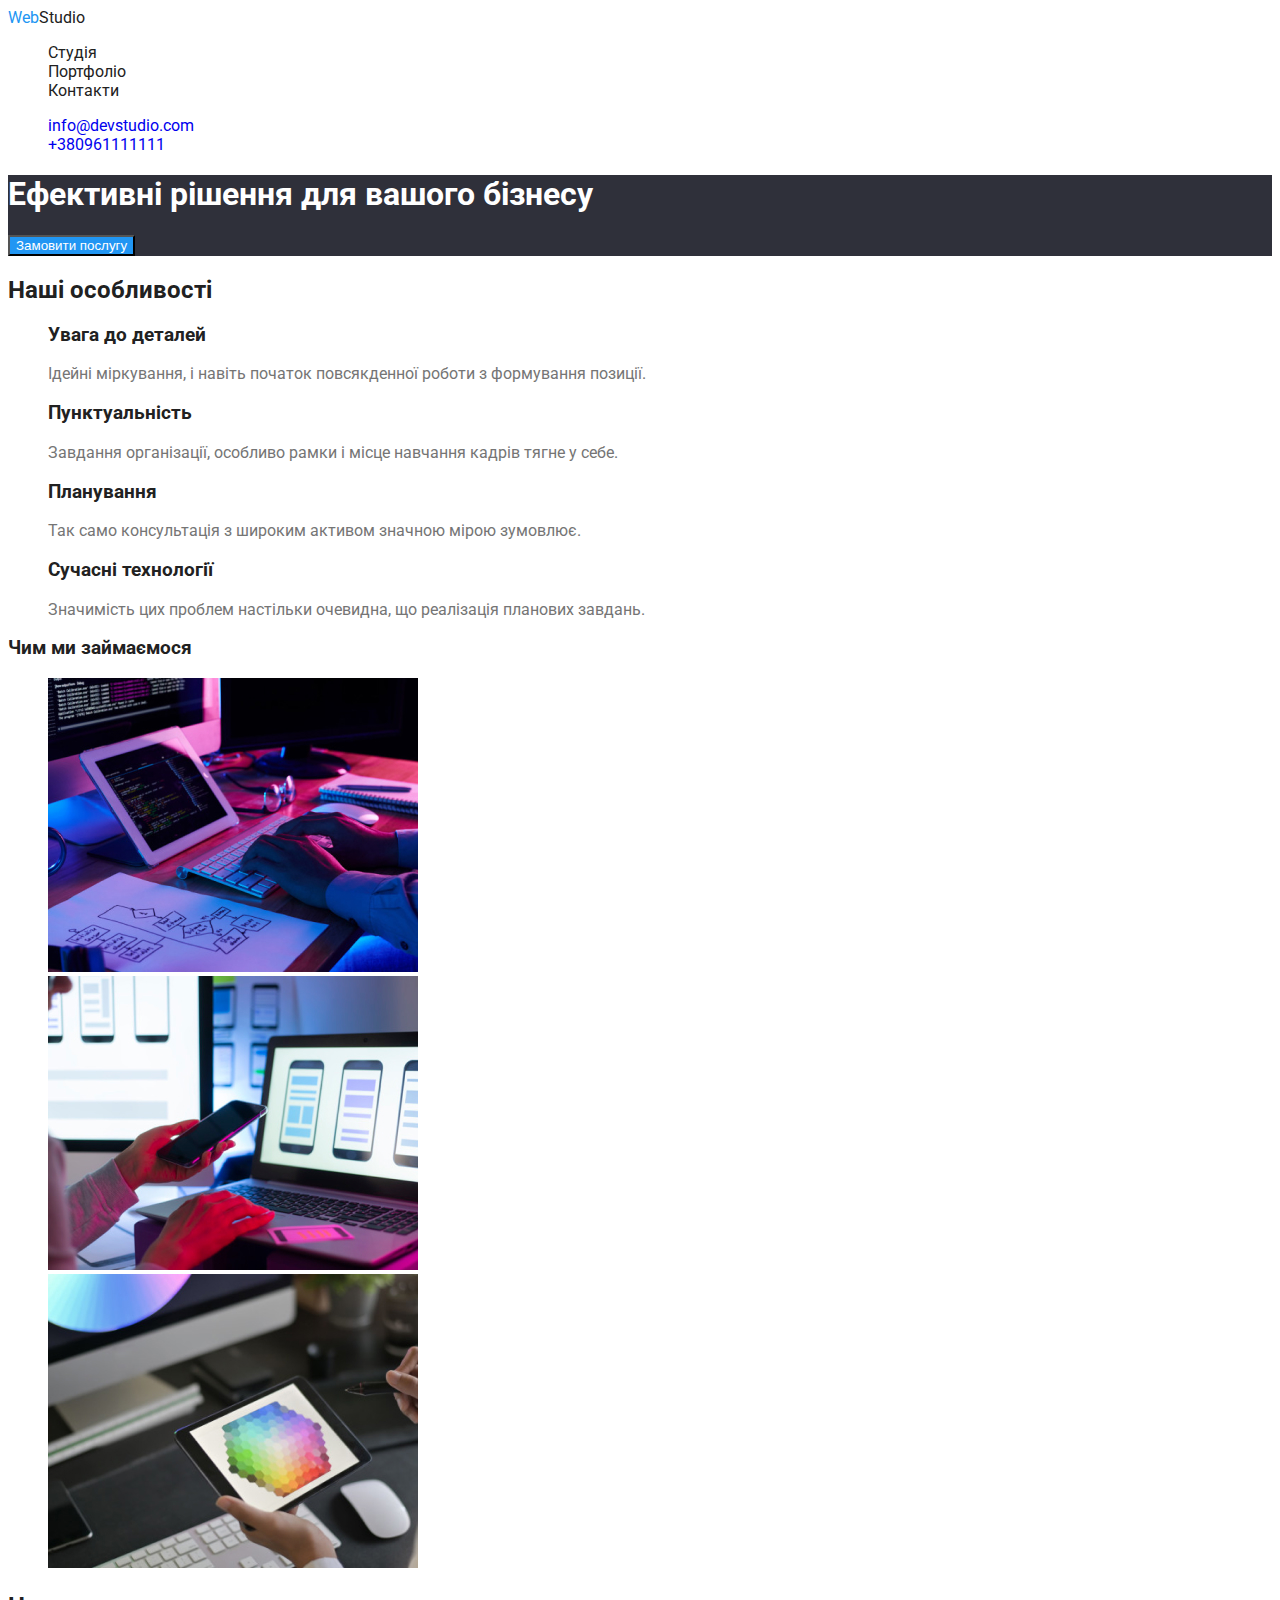
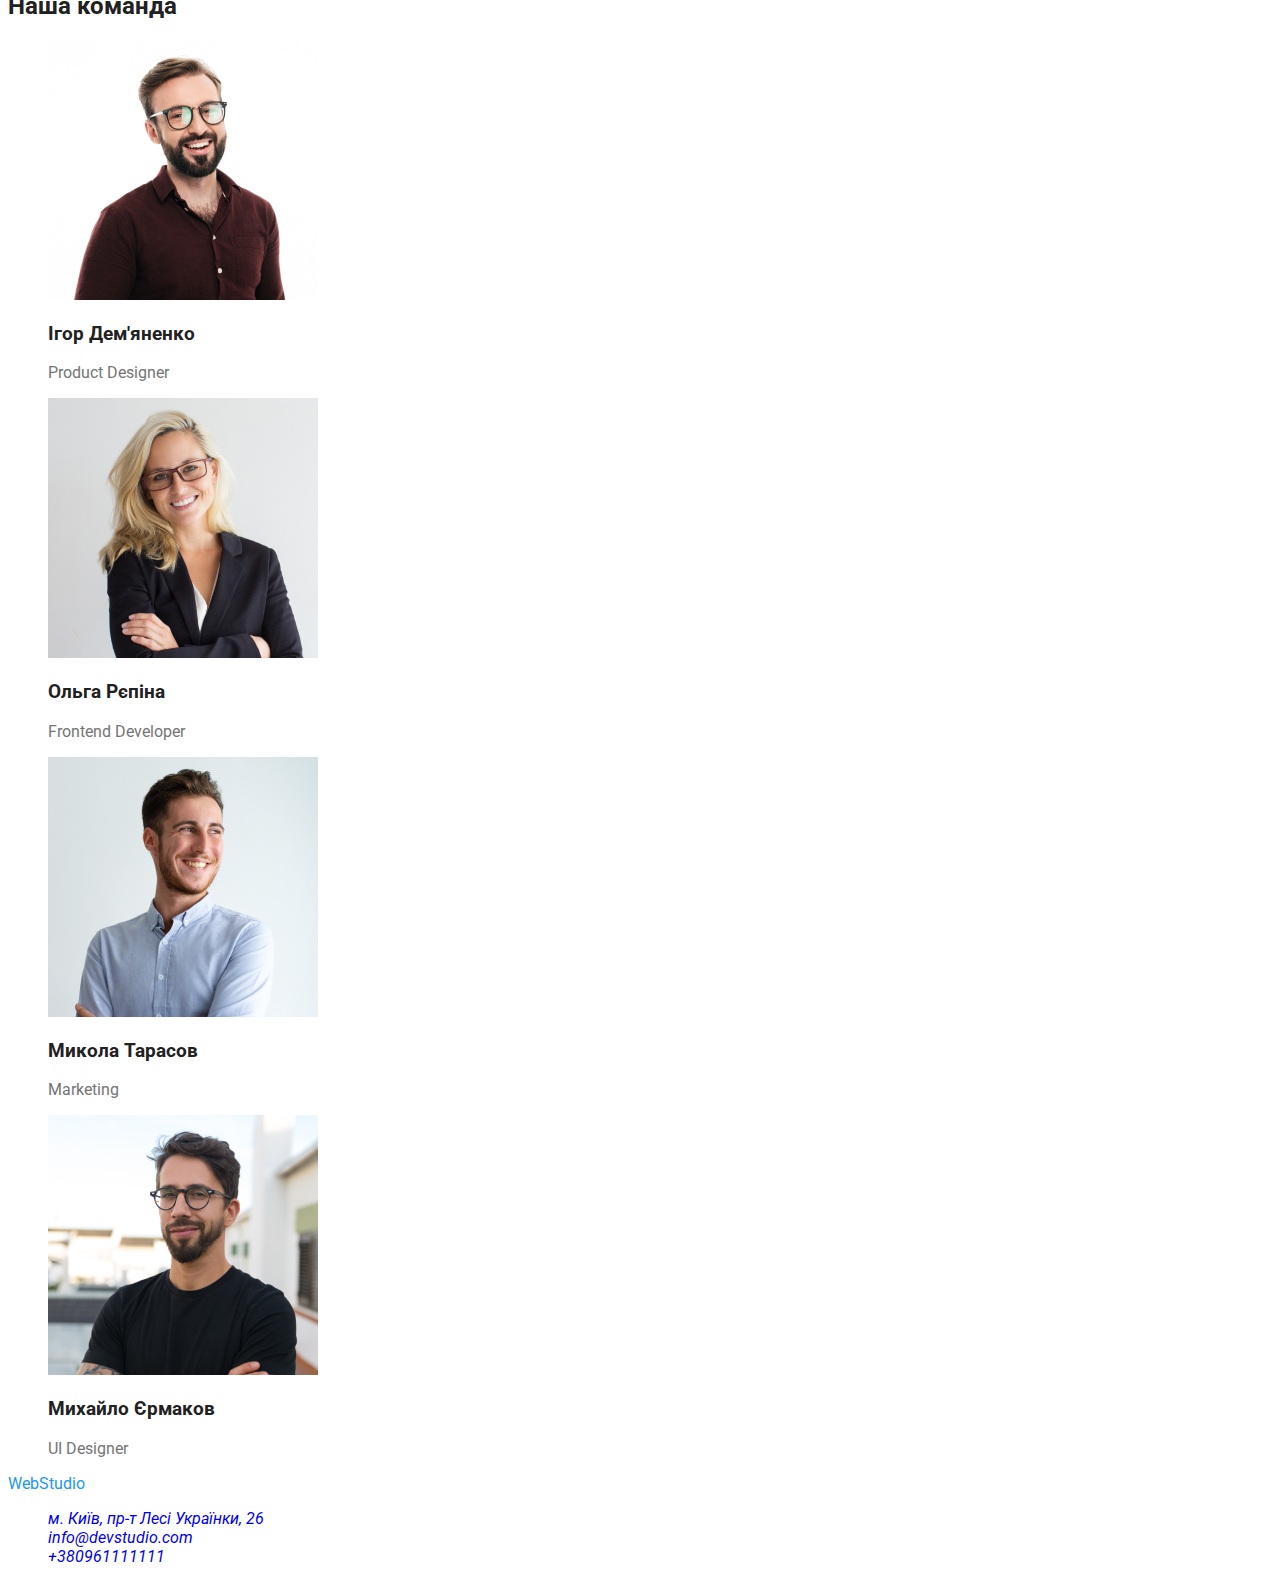
==== index.html @ a3f3ef68 "головна сторінка" ====
<!DOCTYPE html>
<html lang="uk">
<head>
    <meta charset="UTF-8">
    <meta http-equiv="X-UA-Compatible" content="IE=edge">
    <meta name="viewport" content="width=device-width, initial-scale=1.0">
    <title>WebStudio</title>
    <link rel="preconnect" href="https://fonts.googleapis.com">
    <link rel="preconnect" href="https://fonts.gstatic.com" crossorigin>
    <link href="https://fonts.googleapis.com/css2?family=Raleway:wght@700&family=Roboto:wght@400;500;700;900&display=swap" rel="stylesheet">
    <link rel="stylesheet" href="./css/styles.css">
</head>

<body>
<!--Шапка сайта-->
    <header>
     <nav class="logo">  
        <a href="./index.html" class="logo">Web<span class="accent-head">Studio</span></a>
<ul class="site-nav">
    <li><a href="" class="link">Студія</a></li>
    <li><a href="./portfolio.html" class="link">Портфоліо</a></li>
    <li><a href="" class="link">Контакти</a></li>
</ul>
</nav> 
<ul class="site-contact">
    <li><a href="mailto:info@devstudio.com" class="contact-link">info@devstudio.com</a></li>
    <li><a href="tel:+380961111111" class="contact-link">+380961111111</a></li>
</ul>
   </header>
<main>
<!--Герой-->
<div class="hero-section">
        <section class="hero">
            <h1 class="hero-title">Ефективні рішення для вашого бізнесу</h1>
            <button type="button" class="button">
            <a href="" class="button-primary">Замовити послугу</a> 
            </button>
        </section>
</div>
<!--Блок послуги-->
<div>
    <section class="section">
        <h2 class="section-title">Наші особливості</h2>
        <ul class="feature-list">
            <li>
                <h3 class="title">Увага до деталей</h3>
                <p>Ідейні міркування, і навіть початок повсякденної роботи з формування позиції.</p>
            </li>
            <li>
                <h3 class="title">Пунктуальність</h3>
                <p>Завдання організації, особливо рамки і місце навчання кадрів тягне у себе.</p>
            </li>
            <li>
                <h3 class="title">Планування</h3>
                <p>Так само консультація з широким активом значною мірою зумовлює.</p>
            </li>
            <li>
                <h3 class="title">Сучасні технології</h3>
                <p>Значимість цих проблем настільки очевидна, що реалізація планових завдань.</p>
            </li>
    </ul>
    </section>
    
    <section class="section">
        <h3 class="section-title">Чим ми займаємося</h3>
        <ul>
            <li>
                <img src="./images/1.jpg" width="370" alt="Розробка">
            </li>
            <li>
                <img src="./images/2.jpg" width="370" alt="Створення макету">
            </li>
            <li>
                <img src="./images/3.jpg" width="370" alt="Графічне оформлення">
            </li>
        </ul>

    </section>
</div>
<!--Наша команда-->
<div>
    <section class="section">
        <h2 class="section-title">Наша команда</h2>
        <ul>
            <li>
                <img src="./images/team1.jpg" width="270" alt="Дизайнер команди">
                <h3 class="section-title">Ігор Дем'яненко</h3> 
                <p>Product Designer</p>
            </li>
            <li>
                <img src="./images/team2.jpg" width="270" alt="Інтерфейсний розробник">
                <h3 class="section-title">Ольга Рєпіна</h3>
                <p>Frontend Developer</p>
            </li>
            <li>
                <img src="./images/team3.jpg" width="270" alt="Маркетолог">
                <h3 class="section-title">Микола Тарасов</h3>
                <p>Marketing</p>
            </li>
            <li>
                <img src="./images/team4.jpg" width="270" alt="UI Дизайнер">
                <h3 class="section-title">Михайло Єрмаков</h3>
                <p>UI Designer</p>
            </li>
        </ul>
    </section>
</div>
</main>
<!--Футер-->
<footer>
    <div class="footer">
       <a href="./index.html" class="logo">WebStudio</a>
        <address>
        <ul>
            <li><a href="https://goo.gl/maps/CPtrU1FHBa2aNyZL9" target="_blank" rel="noopener noreferrer" >м. Київ, пр-т Лесі Українки, 26</a></li>
            <li><a href="mailto:info@devstudio.com" >info@devstudio.com</a></li>
            <li><a href="tel:+380961111111">+380961111111</a></li>
        </ul>
        </address>   
    </div>
</footer>

</body>

</html>
---- css/styles.css ----
/* Колір основного тексту #212121 */
/* Вторинний колір тексту #757575 */
/* Вторинний колір фону #2F303A / #F5F4FA */
/* Білий #FFFFFF */
/* Акцент #2196F3 */
/* Вторинний колір фону #2F303A */

:root{ --primary-text-color:#212121;
       --title-text-color:#757575;
     --accent-color: #2196F3;
    --primary-white-color: #fff;
  --secondary-bcg-color:#2F303A;}

body { background-color:var(--primary-white-color);
color: var(--title-text-color);
font-family: 'Roboto',sans-serif;}
ul {list-style: none;}
a {text-decoration: none;}

/* Шапка сайта */
.logo{color:var(--accent-color); text-decoration: none;}
.accent-head{ color:var(--primary-text-color);}
.site-nav .link { color:var(--primary-text-color); text-decoration: none;}
.site-nav .link:hover , .site-nav .link:focus { color:var(--accent-color);text-decoration: none;}

.site-contact {color: var(--primary-text-color);}
.site-contact .contact-link:hover , .site-contact .contact-link:focus { color:var(--accent-color);}

/* Hero */
.hero-section{ background-color:var(--secondary-bcg-color);}
.hero-title {color:var(--primary-white-color);}


/* Button */
.button { background-color: var(--accent-color);}


.button-primary{ color: var(--primary-white-color);
background-color: var(--accent-color);}

/* Section */
.section-title {color:var(--primary-text-color); }

/* Features */
.feature-list .title { color:var(--primary-text-color);}

/* Footer */
.footer{color: var(--secondary-bcg-color);}
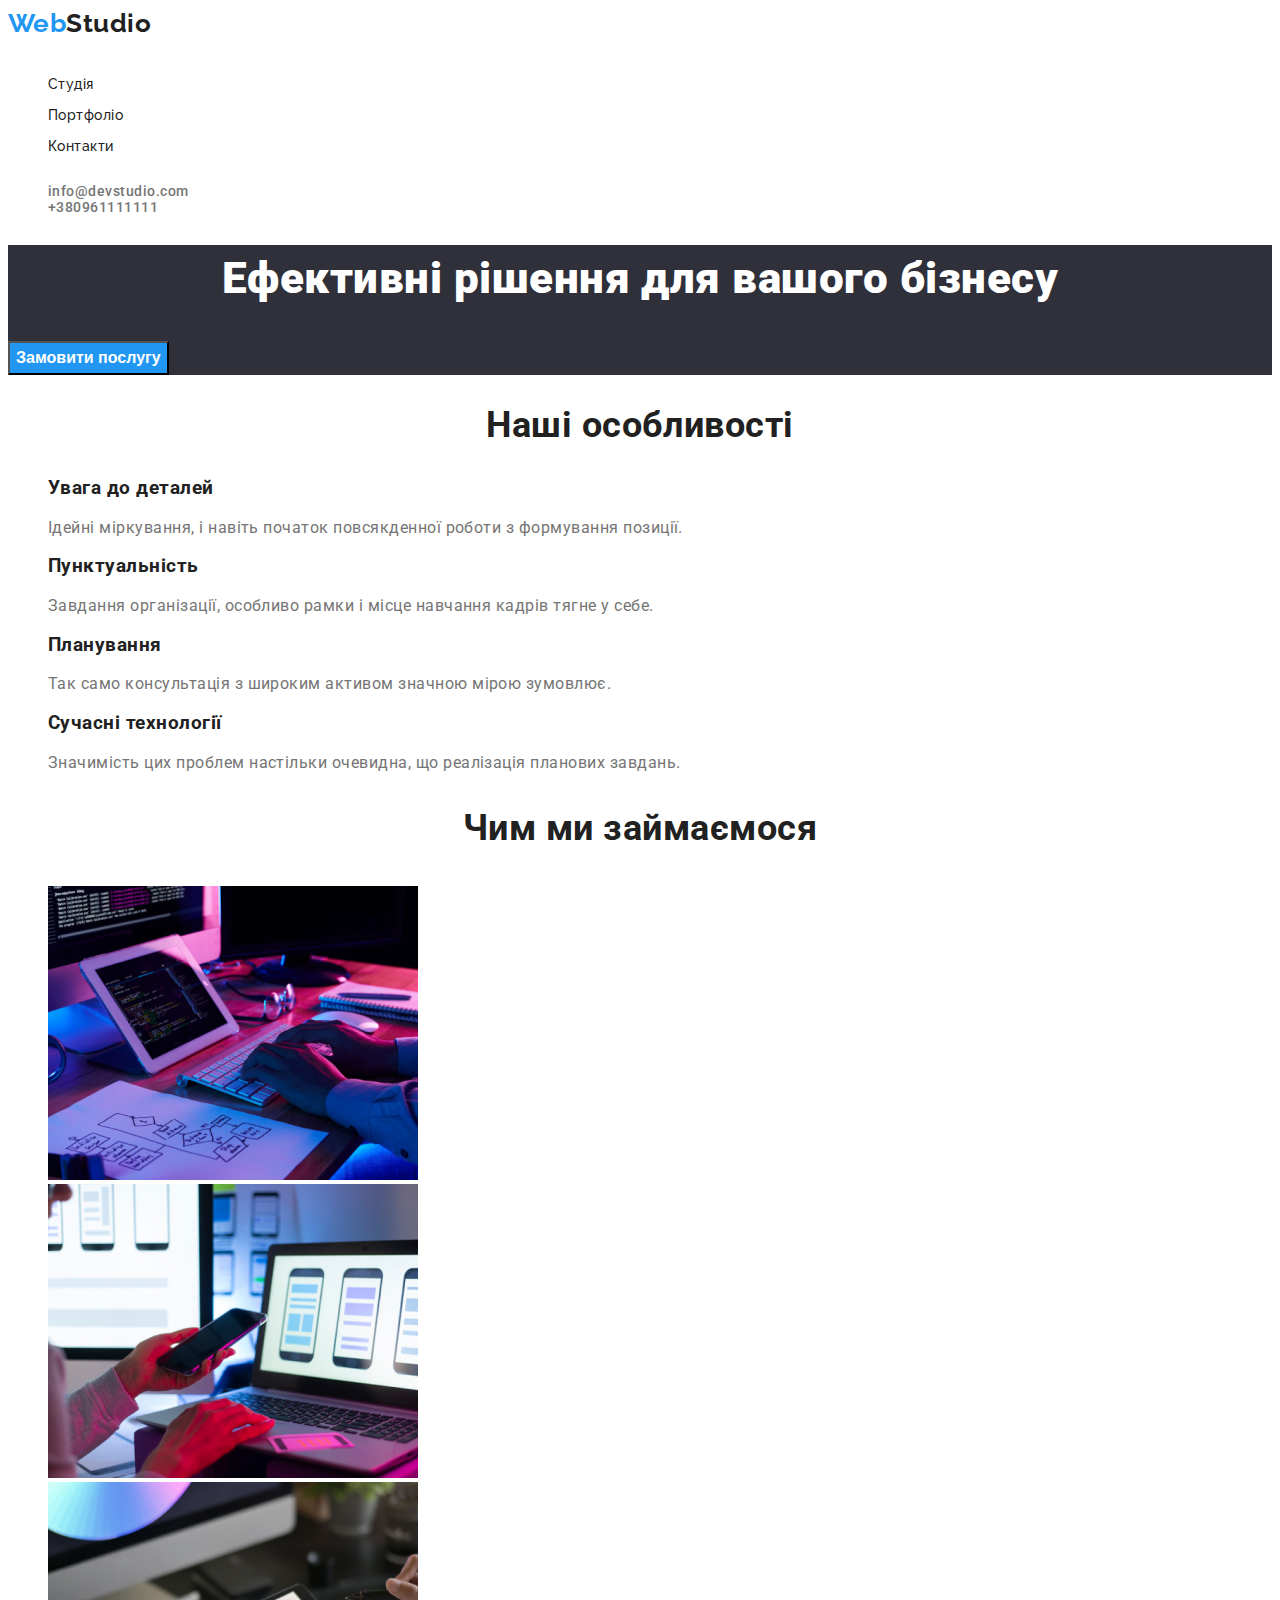
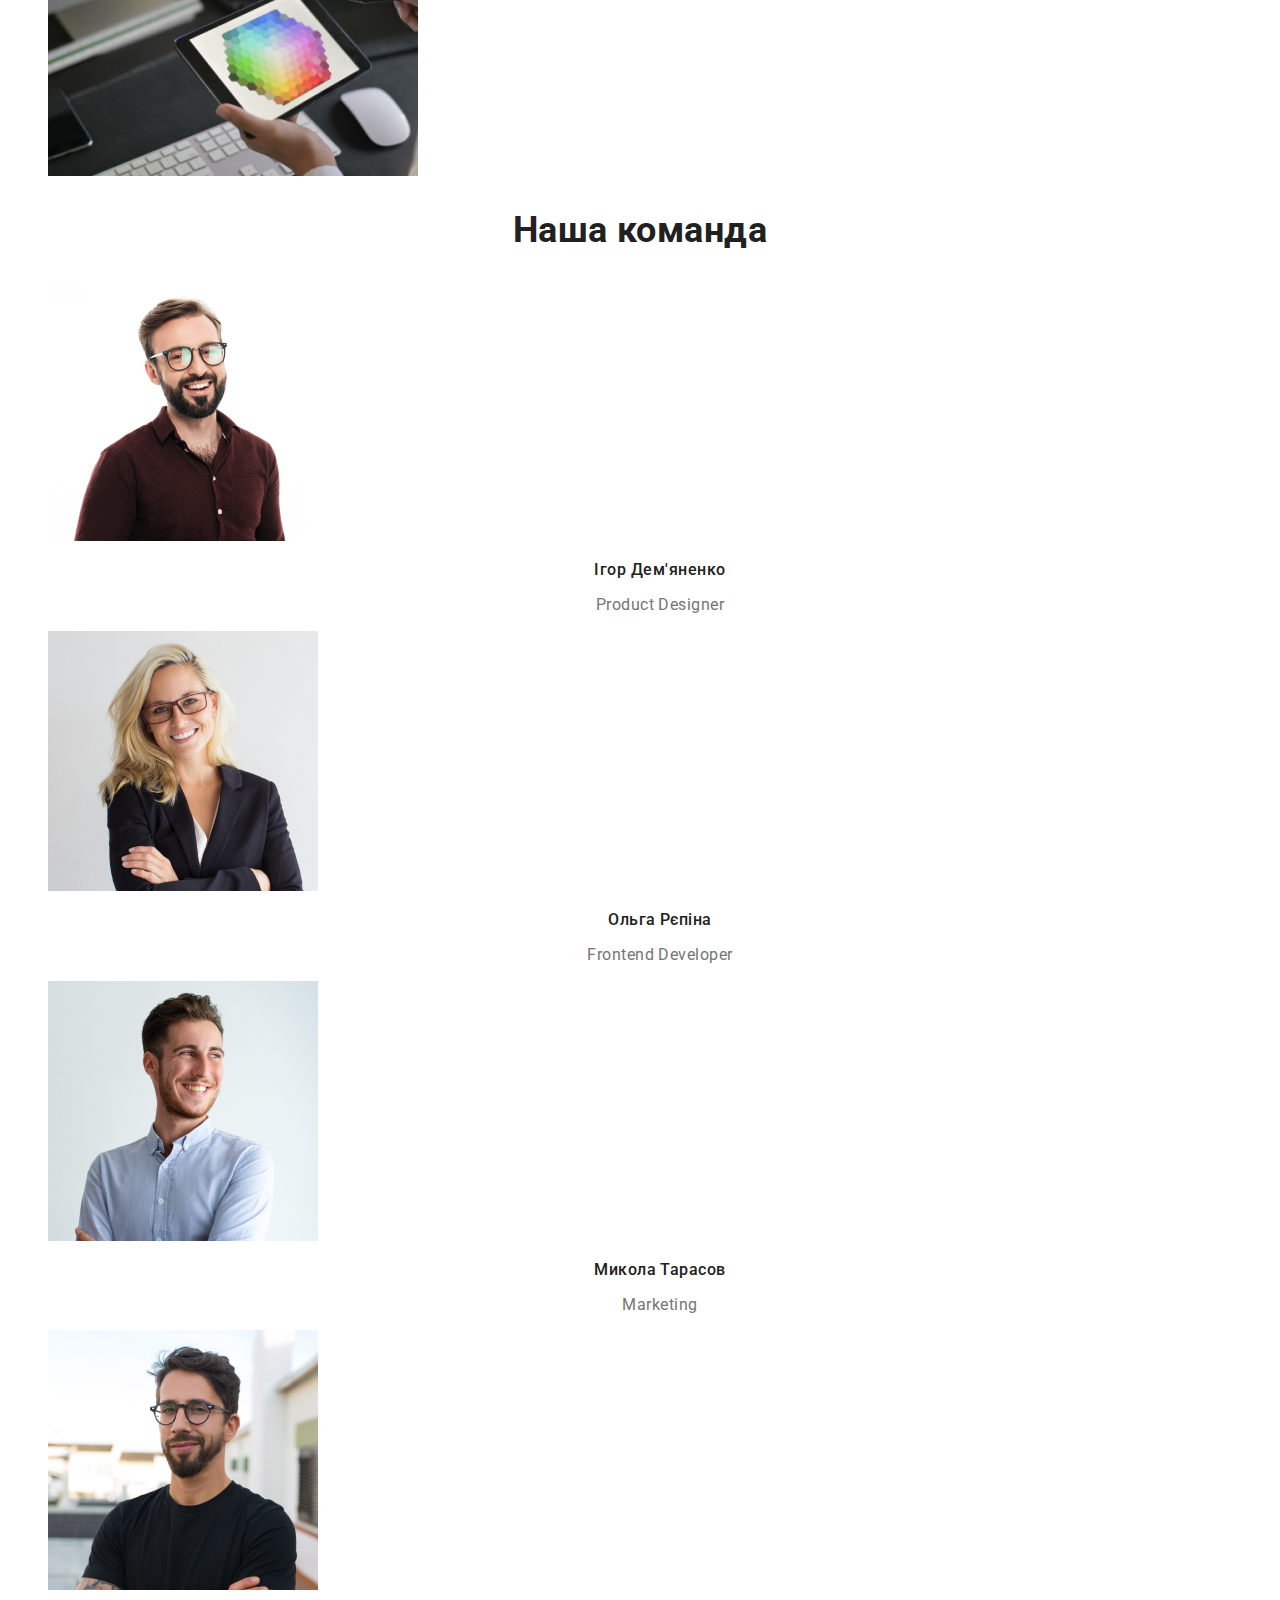
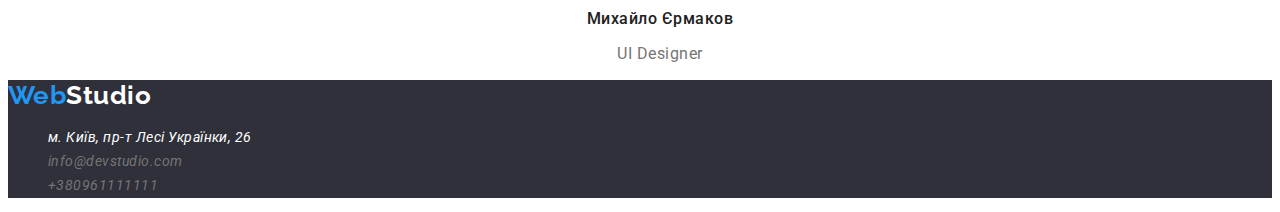
==== commit dc40d160: "оновлена головна сторінка" ====
--- a/index.html
+++ b/index.html
@@ -17,7 +17,7 @@
      <nav class="logo">  
         <a href="./index.html" class="logo">Web<span class="accent-head">Studio</span></a>
 <ul class="site-nav">
-    <li><a href="" class="link">Студія</a></li>
+    <li><a href="./index.html" class="link">Студія</a></li>
     <li><a href="./portfolio.html" class="link">Портфоліо</a></li>
     <li><a href="" class="link">Контакти</a></li>
 </ul>
@@ -32,8 +32,8 @@
 <div class="hero-section">
         <section class="hero">
             <h1 class="hero-title">Ефективні рішення для вашого бізнесу</h1>
-            <button type="button" class="button">
-            <a href="" class="button-primary">Замовити послугу</a> 
+            <button type="button" class="hero-button">
+            <a href="" class="text">Замовити послугу</a> 
             </button>
         </section>
 </div>
@@ -84,23 +84,23 @@
         <ul>
             <li>
                 <img src="./images/team1.jpg" width="270" alt="Дизайнер команди">
-                <h3 class="section-title">Ігор Дем'яненко</h3> 
-                <p>Product Designer</p>
+                <h3 class="team">Ігор Дем'яненко</h3> 
+                <p class="position">Product Designer</p>
             </li>
             <li>
                 <img src="./images/team2.jpg" width="270" alt="Інтерфейсний розробник">
-                <h3 class="section-title">Ольга Рєпіна</h3>
-                <p>Frontend Developer</p>
+                <h3 class="team">Ольга Рєпіна</h3>
+                <p class="position">Frontend Developer</p>
             </li>
             <li>
                 <img src="./images/team3.jpg" width="270" alt="Маркетолог">
-                <h3 class="section-title">Микола Тарасов</h3>
-                <p>Marketing</p>
+                <h3 class="team">Микола Тарасов</h3>
+                <p class="position">Marketing</p>
             </li>
             <li>
                 <img src="./images/team4.jpg" width="270" alt="UI Дизайнер">
-                <h3 class="section-title">Михайло Єрмаков</h3>
-                <p>UI Designer</p>
+                <h3 class="team">Михайло Єрмаков</h3>
+                <p class="position">UI Designer</p>
             </li>
         </ul>
     </section>
@@ -109,12 +109,12 @@
 <!--Футер-->
 <footer>
     <div class="footer">
-       <a href="./index.html" class="logo">WebStudio</a>
+       <a href="./index.html" class="logo-footer">Web<span class="accent-footer">Studio</span></a>
         <address>
         <ul>
-            <li><a href="https://goo.gl/maps/CPtrU1FHBa2aNyZL9" target="_blank" rel="noopener noreferrer" >м. Київ, пр-т Лесі Українки, 26</a></li>
-            <li><a href="mailto:info@devstudio.com" >info@devstudio.com</a></li>
-            <li><a href="tel:+380961111111">+380961111111</a></li>
+            <li><a href="https://goo.gl/maps/CPtrU1FHBa2aNyZL9" target="_blank" rel="noopener noreferrer" class="geo" >м. Київ, пр-т Лесі Українки, 26</a></li>
+            <li><a href="mailto:info@devstudio.com" class="contact-link">info@devstudio.com</a></li>
+            <li><a href="tel:+380961111111" class="contact-link" >+380961111111</a></li>
         </ul>
         </address>   
     </div>
--- a/css/styles.css
+++ b/css/styles.css
@@ -11,40 +11,114 @@
     --primary-white-color: #fff;
   --secondary-bcg-color:#2F303A;}
 
-body { background-color:var(--primary-white-color);
+body { 
+background-color:var(--primary-white-color);
 color: var(--title-text-color);
-font-family: 'Roboto',sans-serif;}
+font-family: 'Roboto',sans-serif;
+letter-spacing: 0.03em;}
+
 ul {list-style: none;}
+
 a {text-decoration: none;}
 
-/* Шапка сайта */
-.logo{color:var(--accent-color); text-decoration: none;}
+/* Site header */
+.logo {color:var(--accent-color); text-decoration: none;
+font-family: 'Raleway';
+font-weight: 700;
+font-size: 26px;
+line-height: 1.19;}
 .accent-head{ color:var(--primary-text-color);}
-.site-nav .link { color:var(--primary-text-color); text-decoration: none;}
+
+.site-nav .link { 
+  color:var(--primary-text-color); text-decoration: none;
+  font-weight: 500;
+  font-size: 14px;
+  line-height: 1.14;
+font-family: inherit;}
 .site-nav .link:hover , .site-nav .link:focus { color:var(--accent-color);text-decoration: none;}
-
-.site-contact {color: var(--primary-text-color);}
+ 
+/* Contacts */
+.site-contact {
+  color: var(--primary-text-color);
+  font-weight: 500;
+  font-size: 14px;
+  line-height: 1.14;}
+.contact-link{color: var(--title-text-color);}
 .site-contact .contact-link:hover , .site-contact .contact-link:focus { color:var(--accent-color);}
 
 /* Hero */
 .hero-section{ background-color:var(--secondary-bcg-color);}
-.hero-title {color:var(--primary-white-color);}
+
+.hero-title {
+  color:var(--primary-white-color);
+  font-weight: 900;
+  font-size: 44px;
+  line-height: 1.5;
+  text-align: center;}
 
 
-/* Button */
-.button { background-color: var(--accent-color);}
+/*  Hero button */
+.hero-button {
+   background-color: var(--accent-color);}
+   .text{color: var(--primary-white-color);
+    font-weight: 700;
+    font-size: 16px;
+    line-height: 1.8;}
 
 
-.button-primary{ color: var(--primary-white-color);
-background-color: var(--accent-color);}
+/* Section */
+.section-title {
+  color:var(--primary-text-color); 
+  font-weight: 700;
+  font-size: 36px;
+  line-height: 1.16;
+  text-align: center;}
 
-/* Section */
-.section-title {color:var(--primary-text-color); }
+  /* Team */
+  .team{ color: var(--primary-text-color);
+    font-style: normal;
+    font-weight: 500;
+    font-size: 16px;
+    line-height: 1.18;
+   text-align: center;}
+   
+   .position{
+    font-size: 16px;
+    line-height: 1.18;
+    text-align: center;}
 
-/* Features */
+   /* Features */
 .feature-list .title { color:var(--primary-text-color);}
 
 /* Footer */
-.footer{color: var(--secondary-bcg-color);}
+.footer { background-color: var(--secondary-bcg-color);
+font-size: 14px;
+line-height: 1.71;}
+.logo-footer { 
+  color: var(--accent-color);
+  font-family: 'Raleway';
+  font-weight: 700;
+  font-size: 26px;
+  line-height: 1.19;}
+.accent-footer { color: var(--primary-white-color);}
+.geo { 
+  color: var(--primary-white-color);
+  font-size: 14px;
+  line-height: 1.71;}
 
 
+
+  /* Portfolio */
+
+  .portfolio-title{ color: var(--primary-text-color);
+  font-weight: 700;
+  font-size: 18px;
+  line-height:2;
+  letter-spacing: 0.06em;}
+  .pf-nav{ }
+  .pf-nav .pf-button:hover , .pf-nav .pf-button:focus { background-color: var(--accent-color);
+    color:var(--primary-white-color);}
+
+
+
+
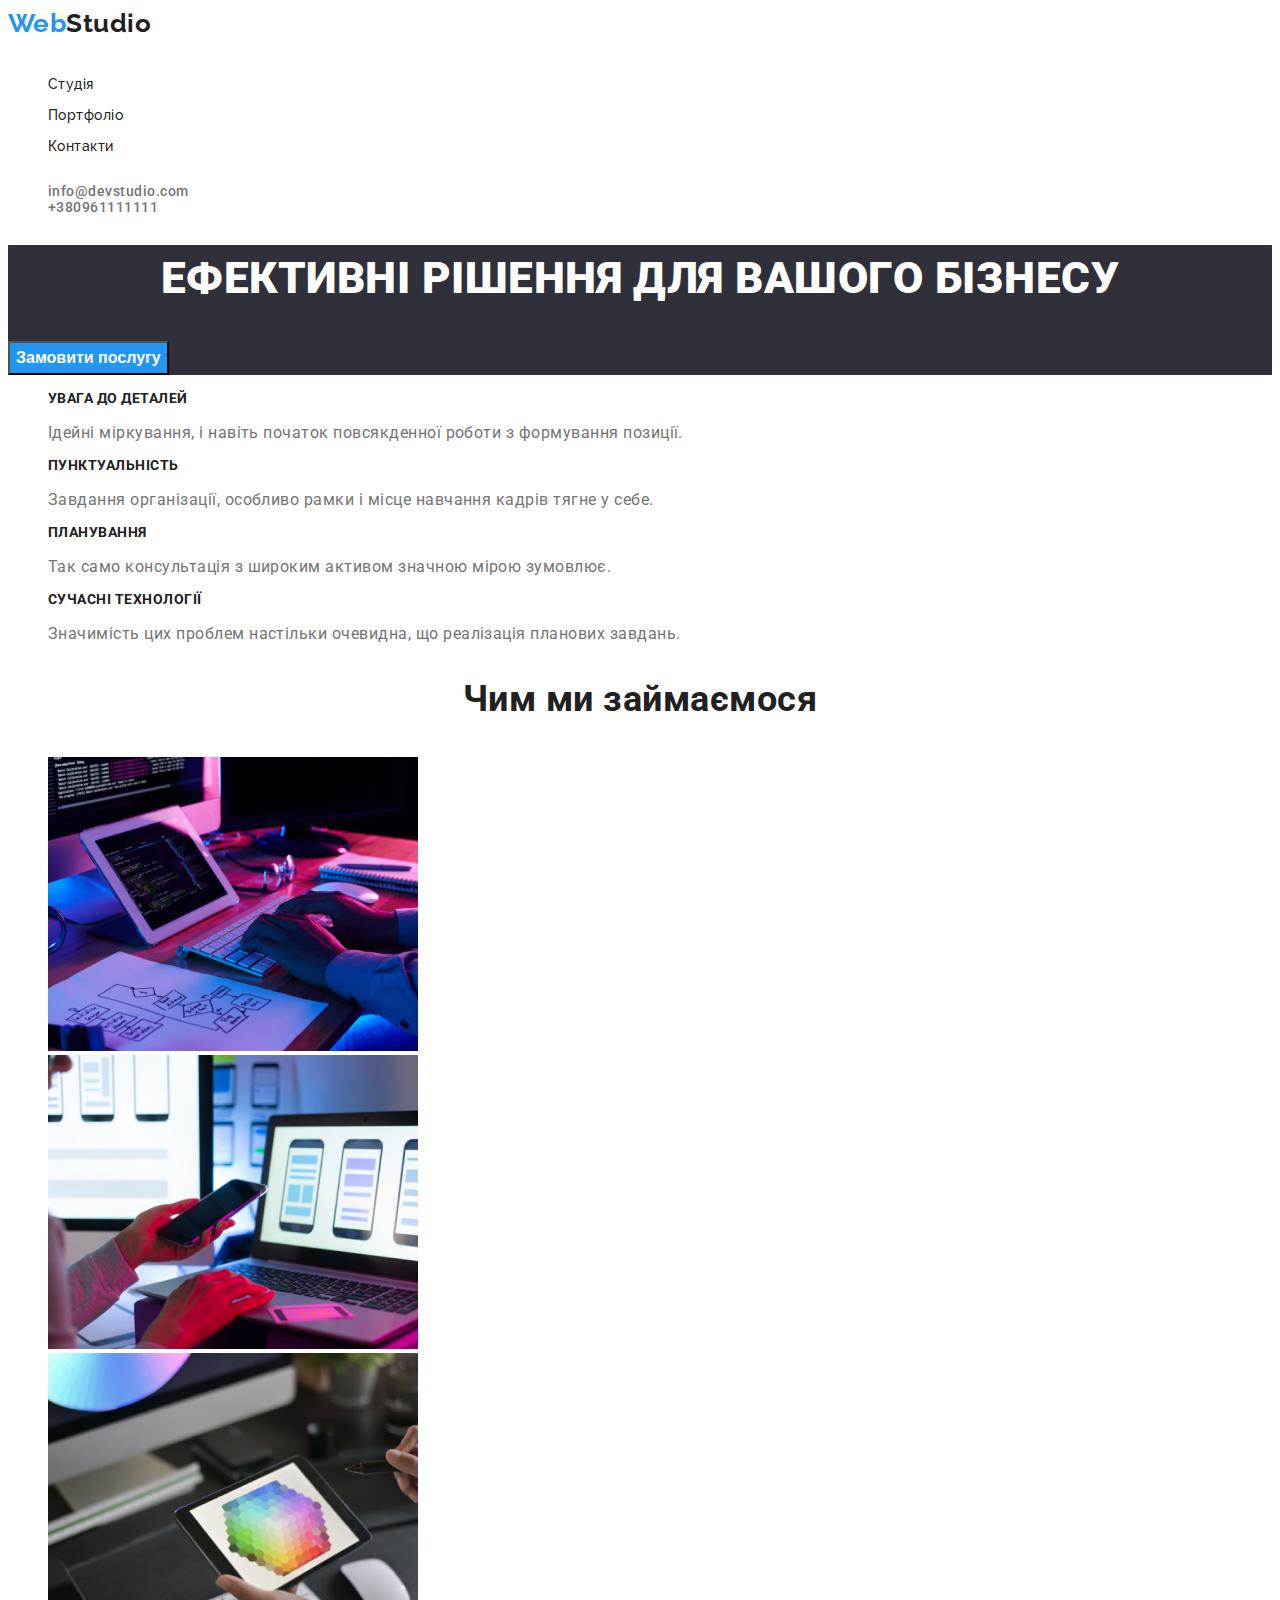
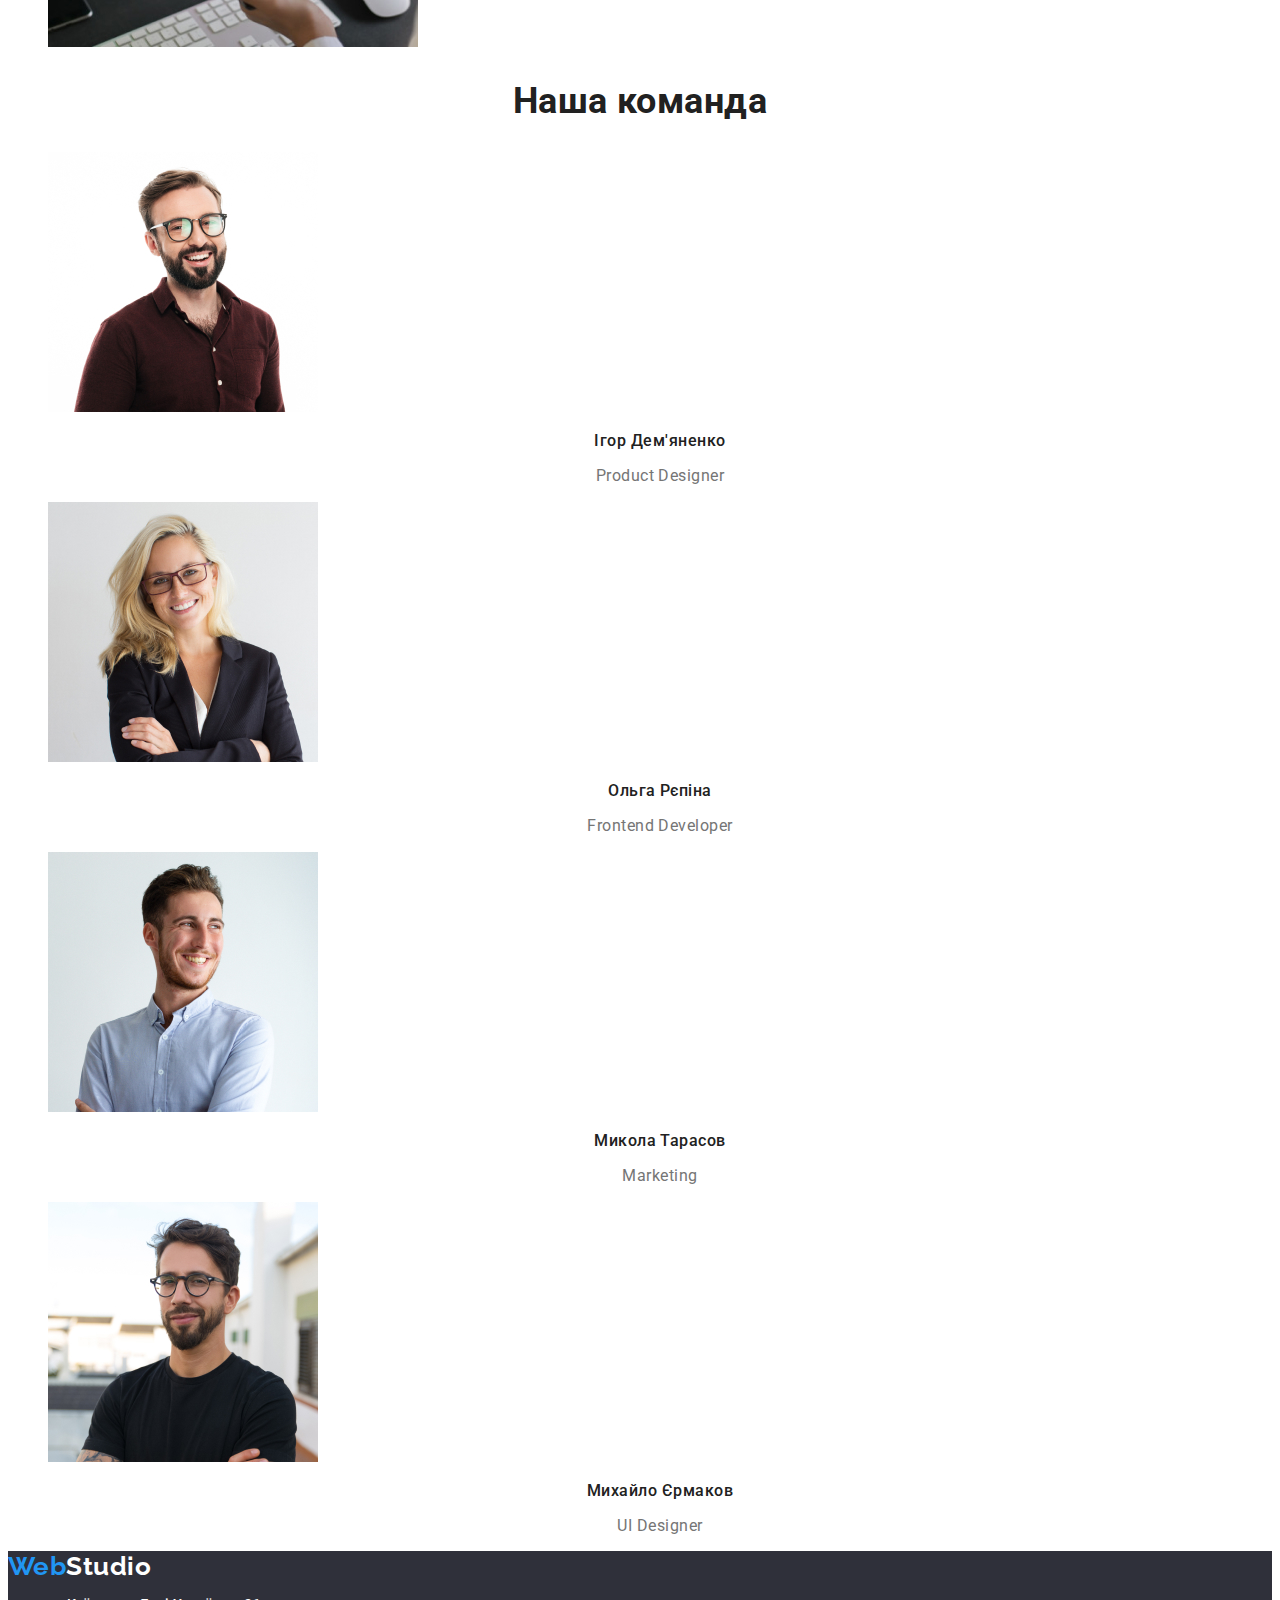
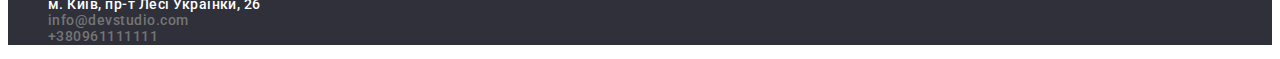
==== commit bd710426: "виправив помилки" ====
--- a/index.html
+++ b/index.html
@@ -40,7 +40,7 @@
 <!--Блок послуги-->
 <div>
     <section class="section">
-        <h2 class="section-title">Наші особливості</h2>
+        <h2 class="visually-hidden">Наші особливості</h2>
         <ul class="feature-list">
             <li>
                 <h3 class="title">Увага до деталей</h3>
@@ -111,8 +111,8 @@
     <div class="footer">
        <a href="./index.html" class="logo-footer">Web<span class="accent-footer">Studio</span></a>
         <address>
-        <ul>
-            <li><a href="https://goo.gl/maps/CPtrU1FHBa2aNyZL9" target="_blank" rel="noopener noreferrer" class="geo" >м. Київ, пр-т Лесі Українки, 26</a></li>
+        <ul class="site-contact">
+            <li><a href="https://goo.gl/maps/CPtrU1FHBa2aNyZL9" target="_blank" rel="noopener noreferrer" class="geo-location" >м. Київ, пр-т Лесі Українки, 26</a></li>
             <li><a href="mailto:info@devstudio.com" class="contact-link">info@devstudio.com</a></li>
             <li><a href="tel:+380961111111" class="contact-link" >+380961111111</a></li>
         </ul>
--- a/css/styles.css
+++ b/css/styles.css
@@ -9,7 +9,8 @@
        --title-text-color:#757575;
      --accent-color: #2196F3;
     --primary-white-color: #fff;
-  --secondary-bcg-color:#2F303A;}
+  --secondary-bcg-color:#2F303A;
+--third-bcg-color: #F5F4FA;}
 
 body { 
 background-color:var(--primary-white-color);
@@ -18,7 +19,6 @@
 letter-spacing: 0.03em;}
 
 ul {list-style: none;}
-
 a {text-decoration: none;}
 
 /* Site header */
@@ -33,8 +33,7 @@
   color:var(--primary-text-color); text-decoration: none;
   font-weight: 500;
   font-size: 14px;
-  line-height: 1.14;
-font-family: inherit;}
+  line-height: 1.14;}
 .site-nav .link:hover , .site-nav .link:focus { color:var(--accent-color);text-decoration: none;}
  
 /* Contacts */
@@ -43,7 +42,7 @@
   font-weight: 500;
   font-size: 14px;
   line-height: 1.14;}
-.contact-link{color: var(--title-text-color);}
+.contact-link{color: var(--title-text-color); font-style: normal;}
 .site-contact .contact-link:hover , .site-contact .contact-link:focus { color:var(--accent-color);}
 
 /* Hero */
@@ -54,7 +53,8 @@
   font-weight: 900;
   font-size: 44px;
   line-height: 1.5;
-  text-align: center;}
+  text-align: center;
+  text-transform: uppercase;}
 
 
 /*  Hero button */
@@ -67,6 +67,18 @@
 
 
 /* Section */
+.visually-hidden{
+  position: absolute;
+  white-space: nowrap;
+  width: 1px;
+  height: 1px;
+  overflow: hidden;
+  border: 0;
+  padding: 0;
+  clip: rect(0 0 0 0);
+  clip-path: inset(50%);
+  margin: -1px;
+} 
 .section-title {
   color:var(--primary-text-color); 
   font-weight: 700;
@@ -89,36 +101,52 @@
 
    /* Features */
 .feature-list .title { color:var(--primary-text-color);}
+.title{
+  font-weight: 700;
+  font-size: 14px;
+  line-height: 1.14;
+  text-transform: uppercase;}
 
-/* Footer */
+  /* Footer */
 .footer { background-color: var(--secondary-bcg-color);
 font-size: 14px;
-line-height: 1.71;}
+line-height: 1.71;
+}
+
 .logo-footer { 
   color: var(--accent-color);
   font-family: 'Raleway';
   font-weight: 700;
   font-size: 26px;
   line-height: 1.19;}
+
 .accent-footer { color: var(--primary-white-color);}
-.geo { 
+.geo-location { 
   color: var(--primary-white-color);
-  font-size: 14px;
-  line-height: 1.71;}
+  font-style: normal;}
+.geo-location:hover , .geo-location:focus { color:var(--accent-color);}
+.site-contact .contact-link:hover , .site-contact .contact-link:focus { color:var(--accent-color);}
+
 
 
 
   /* Portfolio */
 
-  .portfolio-title{ color: var(--primary-text-color);
-  font-weight: 700;
-  font-size: 18px;
-  line-height:2;
-  letter-spacing: 0.06em;}
-  .pf-nav{ }
-  .pf-nav .pf-button:hover , .pf-nav .pf-button:focus { background-color: var(--accent-color);
-    color:var(--primary-white-color);}
+.pf-nav{ color: var(--third-bcg-color);
+    font-weight: 400;
+    font-size: 14px;
+    line-height:1.7;
+    font-family:inherit;
+    cursor: pointer;}
+  
+.pf-nav .pf-button:hover , .pf-nav .pf-button:focus { background-color: var(--accent-color);color:var(--primary-white-color);}
+
+.portfolio-title{ color: var(--primary-text-color);
+      font-weight: 700;
+      font-size: 18px;
+      line-height:2;
+      letter-spacing: 0.06em;}
+
+.pf-link{ color: var(--title-text-color);}
 
 
-
-
